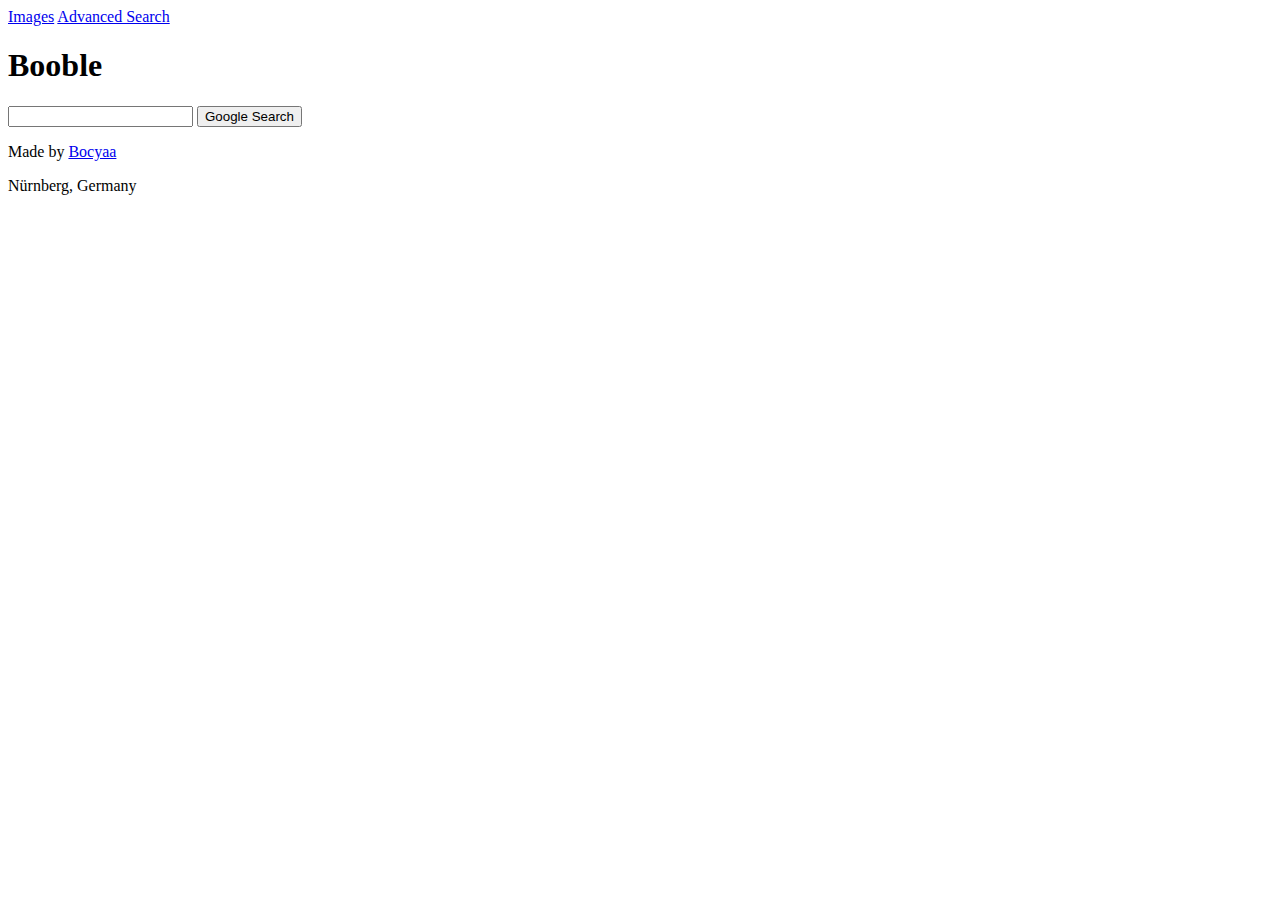
==== index.html @ 2e753416 "First Commit" ====
<!DOCTYPE html>
<html lang="en">
    <head>
        <meta charset="UTF-8">
        <title>Booble</title>
        <link rel="stylesheet" href="style.css">
        <script src="script.js"></script>
    </head>
    <body>
        <div class="wrapper">
            <div class="navigation" role="navigation">
                <a href="image.html">Images</a>
                <a href="advanced.html">Advanced Search</a>
            </div>
            <div class="logo">
                <h1>Booble</h1>
            </div>
            <div class="search">
                <form action="https://www.google.com/search">
                    <input type="text" name="q">
                    <input type="submit" value="Google Search">
                </form>
            </div>
            <div class="empty">

            </div>
            <div class="footer">
                <p>Made by <a href="https://github.com/Bocyaa">Bocyaa</a></p>
                <p>Nürnberg, Germany</p>
            </div>
        </div>
    </body>
</html>
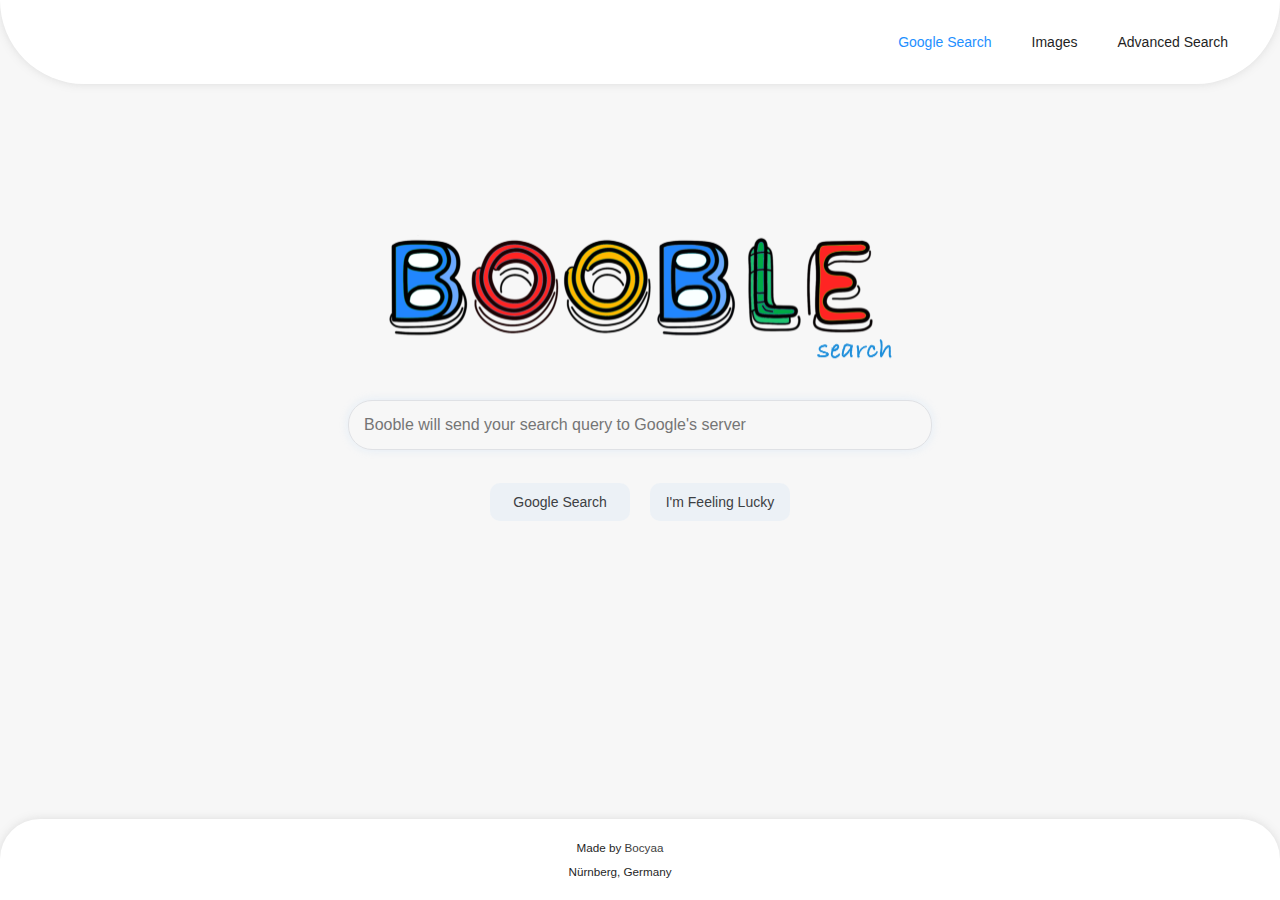
==== commit 6ed77b2d: "Google Seach, Google Images, Advanced Search, Media and Styling" ====
--- a/index.html
+++ b/index.html
@@ -8,26 +8,55 @@
     </head>
     <body>
         <div class="wrapper">
-            <div class="navigation" role="navigation">
-                <a href="image.html">Images</a>
-                <a href="advanced.html">Advanced Search</a>
+            <div class="navigation">
+                <div>
+                    <p style="color: dodgerblue;">Google Search</p>
+                    <a href="image.html">Images</a>
+                    <a href="advanced.html">Advanced Search</a>
+                </div>
             </div>
             <div class="logo">
-                <h1>Booble</h1>
+                <div>
+                    <img src="media/booble_search.png" alt="Alternative logo image for Google">
+                </div>
             </div>
             <div class="search">
-                <form action="https://www.google.com/search">
-                    <input type="text" name="q">
-                    <input type="submit" value="Google Search">
+                <form id="form" action="https://www.google.com/search">
+                    <div class="search-container">
+                        <input name="q" placeholder="Booble will send your search query to Google's server" class="textarea" rows="1" autofocus title="Search" label="Search" autocapitalize="off" autocorrect="off" maxlength="2048" spellcheck="false"></input>
+                        <div class="search-buttons">
+                            <center>
+                                <input id="input1" type="submit" value="Google Search">
+                                <input id="input2" type="submit" value="I'm Feeling Lucky">
+                            </center>
+                        </div>
+                    </div>
                 </form>
             </div>
-            <div class="empty">
-
-            </div>
-            <div class="footer">
+            <footer>
                 <p>Made by <a href="https://github.com/Bocyaa">Bocyaa</a></p>
                 <p>Nürnberg, Germany</p>
-            </div>
+            </footer>
         </div>
+        <script>
+            document.getElementById('input1').addEventListener('click', function(event) {
+                event.preventDefault(); // Prevent the form from submitting immediately
+                if (document.getElementById('lucky')) {
+                    document.getElementById('lucky').remove(); // Remove the btnI input if it exists
+                }
+                document.getElementById('form').submit(); // Submit the form without btnI
+            });
+        
+            document.getElementById('input2').addEventListener('click', function(event) {
+                event.preventDefault(); // Prevent the form from submitting immediately
+                var input = document.createElement('input'); // Create a new hidden input for btnI
+                input.type = 'hidden';
+                input.name = 'btnI';
+                input.id = 'lucky';
+                input.value = 'I am Feeling Lucky';
+                document.getElementById('form').appendChild(input); // Append the hidden input to the form
+                document.getElementById('form').submit(); // Submit the form with btnI
+            });
+        </script>
     </body>
 </html>--- a/style.css
+++ b/style.css
@@ -0,0 +1,199 @@
+body {
+    margin: 0px;
+    font-size: 14px;
+    height: 100%;
+    font-family: Arial, Helvetica, sans-serif;
+    background-color: rgba(239, 239, 239, 0.484);
+}
+
+.wrapper {
+    display: flex;
+    flex-direction: column;
+    text-align: center;
+    min-height: 100vh;
+}
+
+.navigation div {
+    display: flex;
+    align-items: center;
+    justify-content: right;
+    min-height: 60px;
+    padding: 12px;
+
+    background-color: rgb(255, 255, 255);
+    border-bottom-left-radius: 90px;
+    border-bottom-right-radius: 90px;
+    box-shadow: 0 0 10px rgba(128, 128, 128, 0.216);
+}
+
+.navigation a, p {
+    margin-right: 40px;
+    text-decoration: none;
+    color: rgb(31, 31, 31);
+    font-family: Arial, Helvetica, sans-serif;
+}
+
+.navigation a:hover {
+    text-decoration: underline;
+}
+
+.logo {
+    display: flex;
+    flex-direction: column;
+    align-items: center;
+    justify-content: center;
+    min-height: 92px;
+    max-height: 290px;
+}
+
+.logo div {
+    margin-top: 137px;
+}
+
+.logo img {
+    height: 214px;
+    width: 512px;
+}
+
+.search {
+    display: flex;
+    flex-direction: column;
+    justify-content: center;
+    padding: 20px;
+    max-height: 160px;
+}
+
+.search-container {
+    padding-top: 6px;
+}
+
+.textarea {
+    background-color: transparent;
+    border: 1px solid rgb(223, 225, 229);
+    border-radius: 24px;
+    width: 100%;
+    min-height: 46px;
+    cursor: text;
+    font-size: 16px;
+    outline-style: none;
+    resize: none;
+    line-height: 46px;
+    padding-left: 15px;
+    box-sizing: border-box;
+    max-width: 584px;
+
+    transition: box-shadow 0.1s ease-in-out;
+    border-radius: 24px;
+}
+
+.textarea:focus-within {
+    /* Horizontal offset, vertical offset, blur radius, color */
+    box-shadow: 0px 0 10px rgba(201, 222, 246, 0.435);
+}
+
+.search-buttons {
+    padding-top: 18px;
+    font-size: 14px;
+    height: 70px;
+}
+
+center input, button {
+    display: inline-block;
+    align-items: flex-start;
+    cursor: pointer;
+    background-color: rgba(215, 230, 246, 0.322);
+    border-radius: 10px;
+    color: rgb(60, 64, 67);
+    height: 38px;
+    min-width: 140px;
+    border: 1px solid transparent;
+    margin-top: 15px;
+    margin-bottom: 11px;
+    margin-left: 8px;
+    margin-right: 8px;
+    font-size: 14px;
+}
+
+center input:hover, button:hover {
+    border: 1px solid rgba(39, 80, 111, 0.725);
+    box-shadow: 0px 0 10px rgba(201, 222, 246, 0.435);
+}
+
+.empty {
+    margin-top: 100px;
+}
+
+footer {
+    background-color: rgb(255, 255, 255);
+    border-top-left-radius: 40px;
+    border-top-right-radius: 40px;
+    margin-top: auto;
+    color: rgb(31, 31, 31);
+    padding: 10px;
+    box-shadow: 0 0 10px rgba(128, 128, 128, 0.216);
+    font-size: smaller;
+}
+
+footer a {
+    text-decoration: none;
+    color: rgb(62, 62, 62);
+}
+
+footer a:hover {
+    text-decoration: underline;
+}
+
+.advanced-search h1 {
+    color: red;
+    text-align: left;
+    padding-left: 40px;
+    font-size: 20px;
+}
+
+.main-form-container {
+    display: flex;
+    flex-wrap: nowrap;
+    padding: 10px 50px;
+}
+
+.labels {
+    padding-right: 40px;
+}
+
+.labels label {
+    display: block;
+    text-align: left;
+    margin: 22px 18px;
+}
+
+.inputs input {
+    display: block;
+    margin: 15px;
+
+    background-color: white;
+    border: 1px solid rgba(203, 203, 203, 0.653);
+    border-radius: 5px;
+    height: 20px;
+    width: 350px;
+
+    outline-style: none;
+    padding-left: 10px;
+}
+
+.inputs input:focus {
+    box-shadow: 0 0 8px rgba(128, 128, 128, 0.19);
+}
+
+#advanced {
+    background-color: dodgerblue;
+    color: white;
+    border-radius: 4px;
+    border: 1px solid rgb(25, 140, 255);
+    height: 30px;
+    width: 120px;
+    margin-top: 40px;
+}
+
+#advanced:hover {
+    background-color: rgb(24, 136, 249);
+}